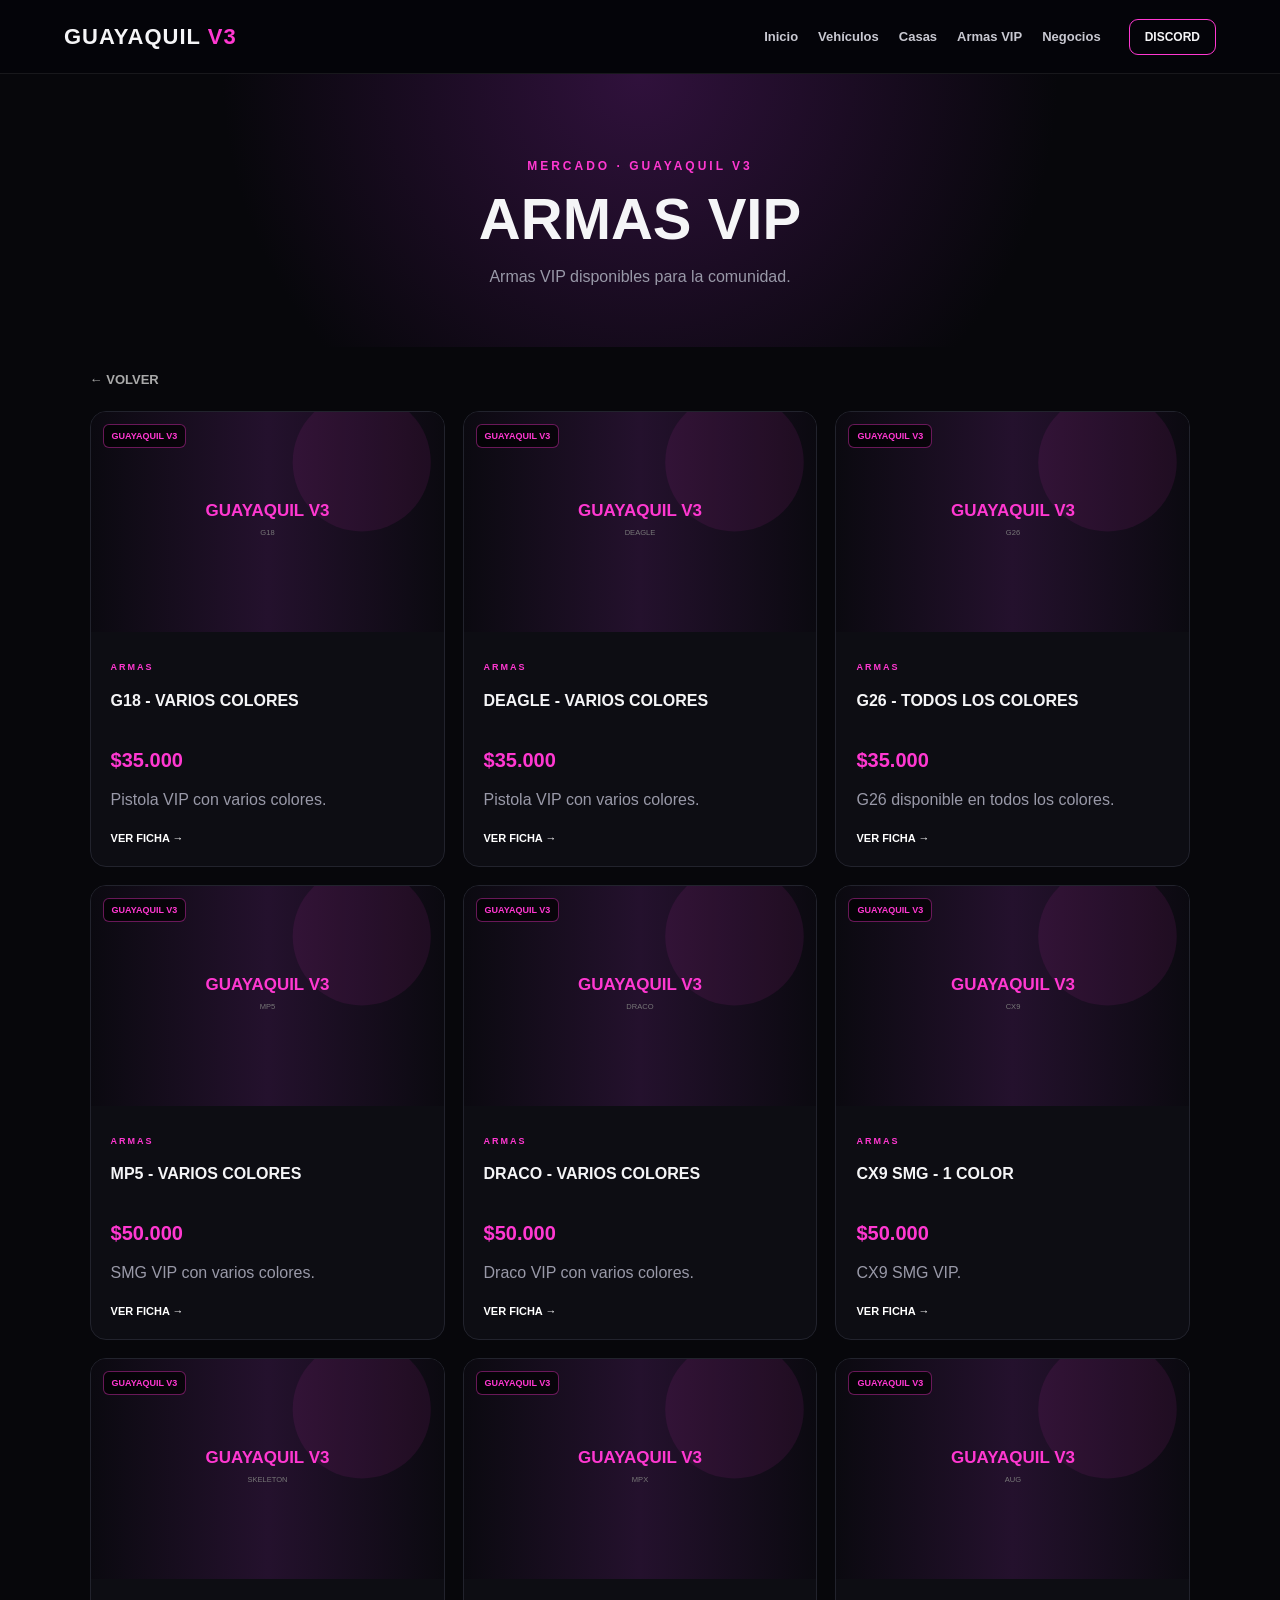
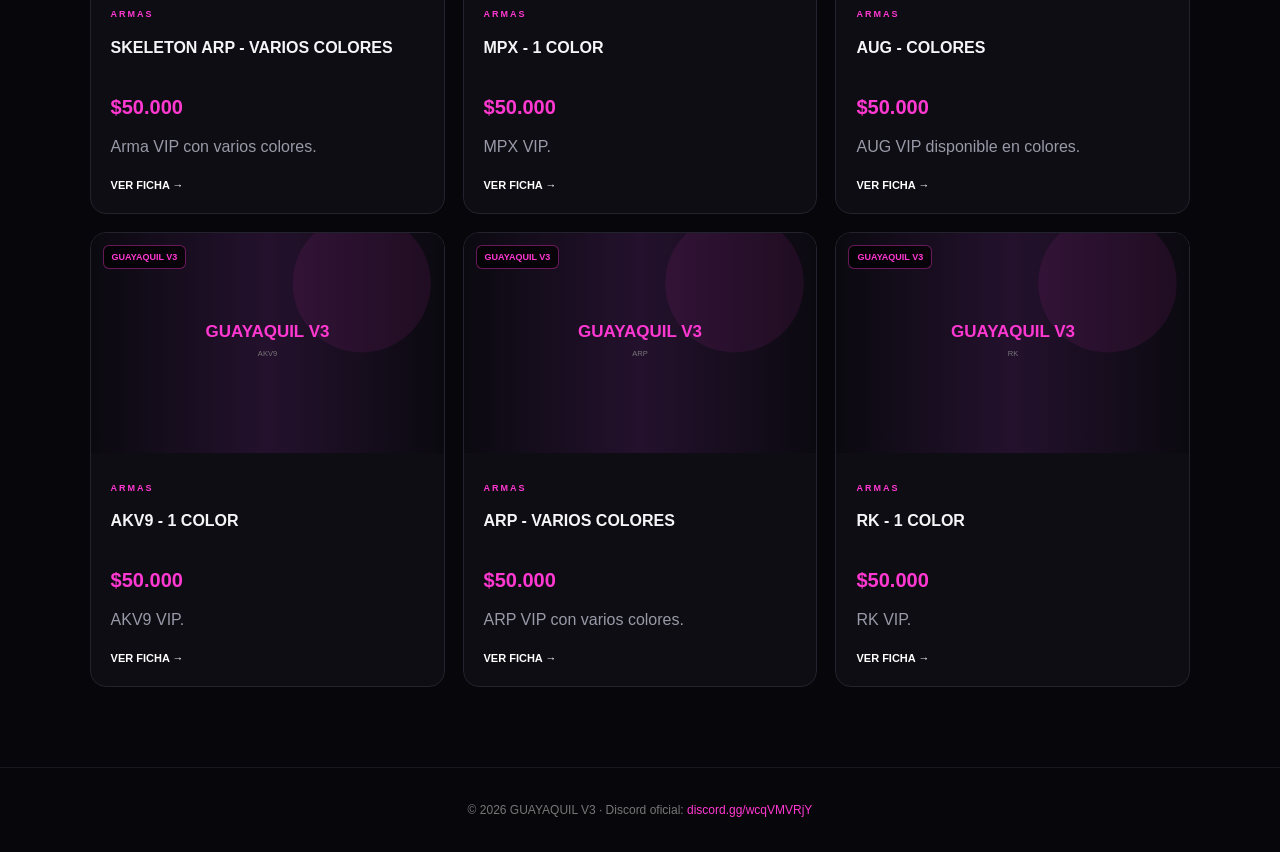
==== armas-vip.html @ 1565dc04 "Add files via upload" ====
<!DOCTYPE html>
<html lang="es">
<head>
<meta charset="UTF-8"><meta name="viewport" content="width=device-width, initial-scale=1.0">
<title>ARMAS VIP | GUAYAQUIL V3</title>
<link rel="stylesheet" href="css/style.css">
</head>
<body>
<header class="topbar">
<a class="brand" href="index.html"><span>GUAYAQUIL</span> <b>V3</b></a>
<nav><a href="index.html">Inicio</a><a href="vehiculos.html">Vehículos</a><a href="casas.html">Casas</a><a href="armas-vip.html">Armas VIP</a><a href="negocios.html">Negocios</a></nav>
<a class="discord-mini" href="https://discord.gg/wcqVMVRjY" target="_blank">DISCORD</a>
</header>
<main>
<section class="catalog-hero"><p class="eyebrow">MERCADO · GUAYAQUIL V3</p><h1>ARMAS VIP</h1><p>Armas VIP disponibles para la comunidad.</p></section>
<section class="section catalog-section">
<div class="back"><a href="index.html">← VOLVER</a></div>
<div id="catalog-grid" class="product-grid" data-category="armas"></div>
</section>
</main>
<footer>© 2026 GUAYAQUIL V3 · Discord oficial: <a href="https://discord.gg/wcqVMVRjY" target="_blank">discord.gg/wcqVMVRjY</a></footer>
<div id="product-modal" class="modal hidden"><div class="modal-backdrop"></div><div class="modal-box"><button class="modal-close">×</button><img id="modal-image" src="" alt=""><div class="modal-info"><p id="modal-category" class="eyebrow"></p><h2 id="modal-title"></h2><div id="modal-price" class="modal-price"></div><p id="modal-description"></p><a class="btn primary" href="https://discord.gg/wcqVMVRjY" target="_blank">CONSULTAR POR DISCORD</a></div></div></div>
<script src="js/catalogo.js"></script><script src="js/script.js"></script>
</body></html>
---- css/style.css ----
*{box-sizing:border-box}html{scroll-behavior:smooth}body{margin:0;background:#07070b;color:#f5f5f7;font-family:Arial,Helvetica,sans-serif}a{color:inherit;text-decoration:none}.topbar{height:74px;display:flex;align-items:center;gap:28px;padding:0 5%;position:sticky;top:0;z-index:50;background:rgba(5,5,9,.9);backdrop-filter:blur(14px);border-bottom:1px solid rgba(255,255,255,.08)}.brand{font-size:22px;font-weight:900;letter-spacing:1px;margin-right:auto}.brand b,.hero h1 span{color:#ff38d1}.topbar nav{display:flex;gap:20px}.topbar nav a{font-size:13px;font-weight:800;color:#c9c9d2}.topbar nav a:hover{color:#fff}.discord-mini{padding:10px 15px;border:1px solid #ff38d1;border-radius:9px;font-size:12px;font-weight:900}.hero{min-height:650px;position:relative;display:flex;align-items:center;padding:80px 8%;overflow:hidden;background:radial-gradient(circle at 75% 40%,#3d1457 0,#111022 35%,#07070b 70%)}.hero:after{content:"GUAYAQUIL V3";position:absolute;right:-70px;bottom:20px;font-size:13vw;font-weight:900;color:rgba(255,255,255,.025);white-space:nowrap}.hero-content{position:relative;z-index:2;max-width:760px}.eyebrow{font-size:12px;letter-spacing:3px;color:#ff38d1;font-weight:900;margin:0 0 12px}.hero h1{font-size:clamp(60px,9vw,125px);line-height:.9;margin:0 0 25px;font-weight:1000;letter-spacing:-5px}.hero p:not(.eyebrow){font-size:18px;color:#bdbdc9;max-width:650px;line-height:1.6}.actions{display:flex;gap:12px;margin-top:28px;flex-wrap:wrap}.btn{display:inline-block;padding:14px 20px;border-radius:10px;font-weight:900;font-size:12px;letter-spacing:1px}.primary{background:#ff38d1;color:#10030d;box-shadow:0 0 28px rgba(255,56,209,.25)}.ghost{border:1px solid rgba(255,255,255,.2)}.section{padding:80px 7%}.section-head{display:flex;justify-content:space-between;gap:30px;align-items:end;margin-bottom:30px}.section h2{font-size:42px;margin:0}.section-head>p{color:#9999a8}.category-grid{display:grid;grid-template-columns:repeat(4,1fr);gap:16px}.category-card{min-height:230px;padding:26px;border:1px solid #22232d;border-radius:18px;background:linear-gradient(145deg,#111119,#0b0b10);transition:.25s}.category-card:hover,.product-card:hover{transform:translateY(-5px);border-color:#ff38d1;box-shadow:0 15px 50px rgba(255,56,209,.12)}.cat-icon{font-size:40px}.category-card h3{margin:24px 0 8px}.category-card p,.product-body p{color:#9999a8;line-height:1.5}.category-card span{font-size:11px;color:#ff38d1;font-weight:900}.cta{text-align:center;padding:100px 20px;background:radial-gradient(circle,#24122e,#07070b 65%)}.cta h2{font-size:46px;margin:10px 0}.cta p:not(.eyebrow){color:#a5a5b3;margin-bottom:30px}.catalog-hero{text-align:center;padding:85px 20px 45px;background:radial-gradient(circle at 50% 0,#30113c,#07070b 60%)}.catalog-hero h1{font-size:58px;margin:0 0 12px}.catalog-hero>p:last-child{color:#9999a8}.catalog-section{padding-top:25px}.back{margin-bottom:24px;color:#aaa;font-weight:800;font-size:13px}.back:hover{color:#ff38d1}.product-grid{display:grid;grid-template-columns:repeat(3,1fr);gap:18px}.product-card{cursor:pointer;overflow:hidden;border:1px solid #22232d;border-radius:16px;background:#0d0d13;transition:.25s}.product-image{height:220px;position:relative;background:linear-gradient(135deg,#1a1720,#08080c);display:flex;align-items:center;justify-content:center;overflow:hidden}.product-image img{width:100%;height:100%;object-fit:cover}.product-image.no-image:before{content:"IMAGEN PENDIENTE";color:#666;font-weight:900;font-size:12px;letter-spacing:2px}.product-image span{position:absolute;top:12px;left:12px;padding:6px 8px;background:rgba(0,0,0,.65);border:1px solid rgba(255,56,209,.4);border-radius:6px;color:#ff38d1;font-size:9px;font-weight:900}.product-body{padding:20px}.product-cat{font-size:9px!important;letter-spacing:2px;color:#ff38d1!important;font-weight:900}.product-body h3{font-size:16px;line-height:1.3;min-height:42px}.price,.modal-price{margin:12px 0;font-size:20px}.price s,.modal-price s{color:#777;margin-right:7px;font-size:15px}.price strong,.modal-price strong{color:#ff38d1}.details{border:0;background:none;color:#fff;padding:0;font-weight:900;font-size:11px;cursor:pointer}.modal{position:fixed;inset:0;z-index:100;display:flex;align-items:center;justify-content:center;padding:20px}.modal.hidden{display:none}.modal-backdrop{position:absolute;inset:0;background:rgba(0,0,0,.8);backdrop-filter:blur(8px)}.modal-box{position:relative;z-index:2;width:min(900px,100%);display:grid;grid-template-columns:1fr 1fr;overflow:hidden;border:1px solid #30303b;border-radius:20px;background:#101016;box-shadow:0 30px 100px #000}.modal-box>img{width:100%;height:430px;object-fit:cover;background:#08080c}.modal-info{padding:42px}.modal-info h2{font-size:30px;line-height:1.15}.modal-info>p:not(.eyebrow){color:#aaa;line-height:1.7}.modal-close{position:absolute;right:15px;top:12px;z-index:3;background:#000b;color:#fff;border:1px solid #555;border-radius:50%;width:36px;height:36px;font-size:25px;cursor:pointer}footer{text-align:center;padding:35px 20px;border-top:1px solid #181820;color:#777;font-size:12px}footer a{color:#ff38d1}@media(max-width:900px){.topbar nav{display:none}.category-grid{grid-template-columns:repeat(2,1fr)}.product-grid{grid-template-columns:repeat(2,1fr)}.section-head{display:block}.modal-box{grid-template-columns:1fr}.modal-box>img{height:280px}}@media(max-width:560px){.category-grid,.product-grid{grid-template-columns:1fr}.hero{min-height:600px;padding:60px 6%}.hero h1{font-size:60px}.section{padding:55px 5%}.catalog-hero h1{font-size:42px}.cta h2{font-size:34px}}
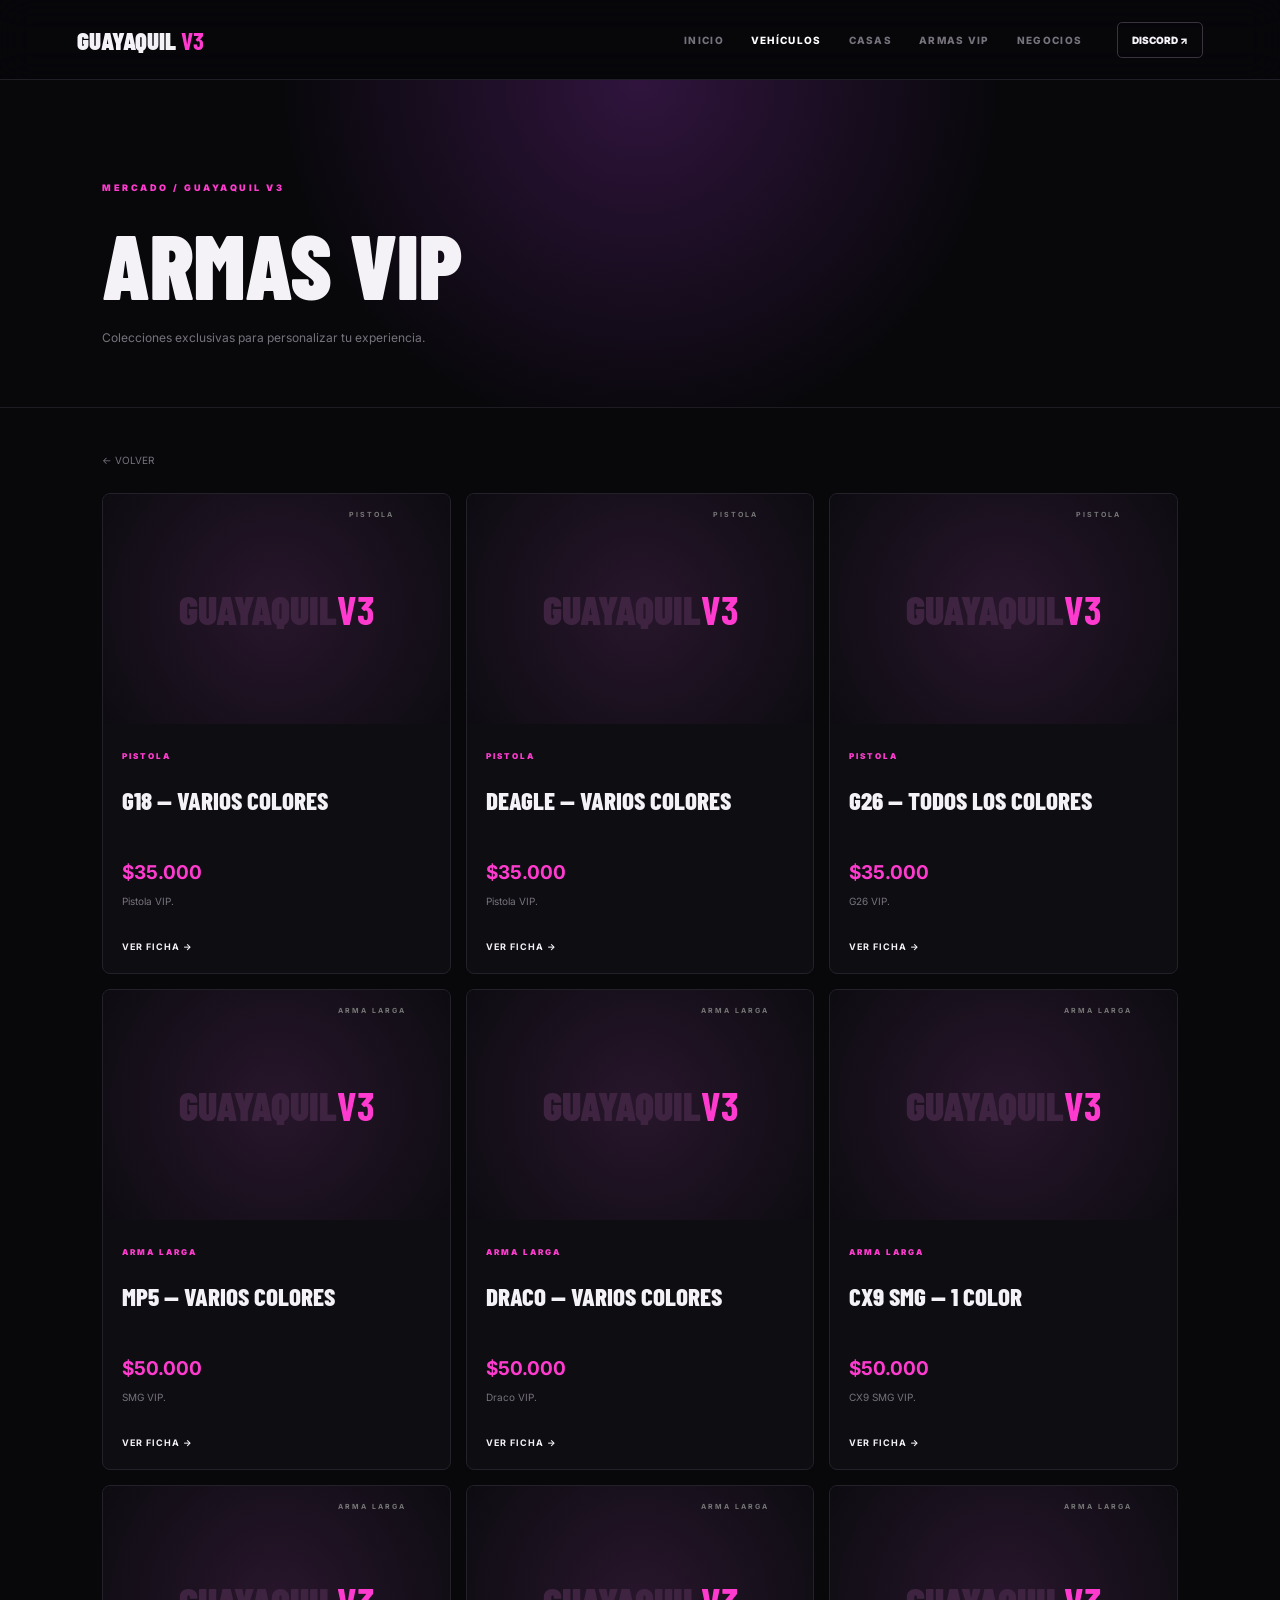
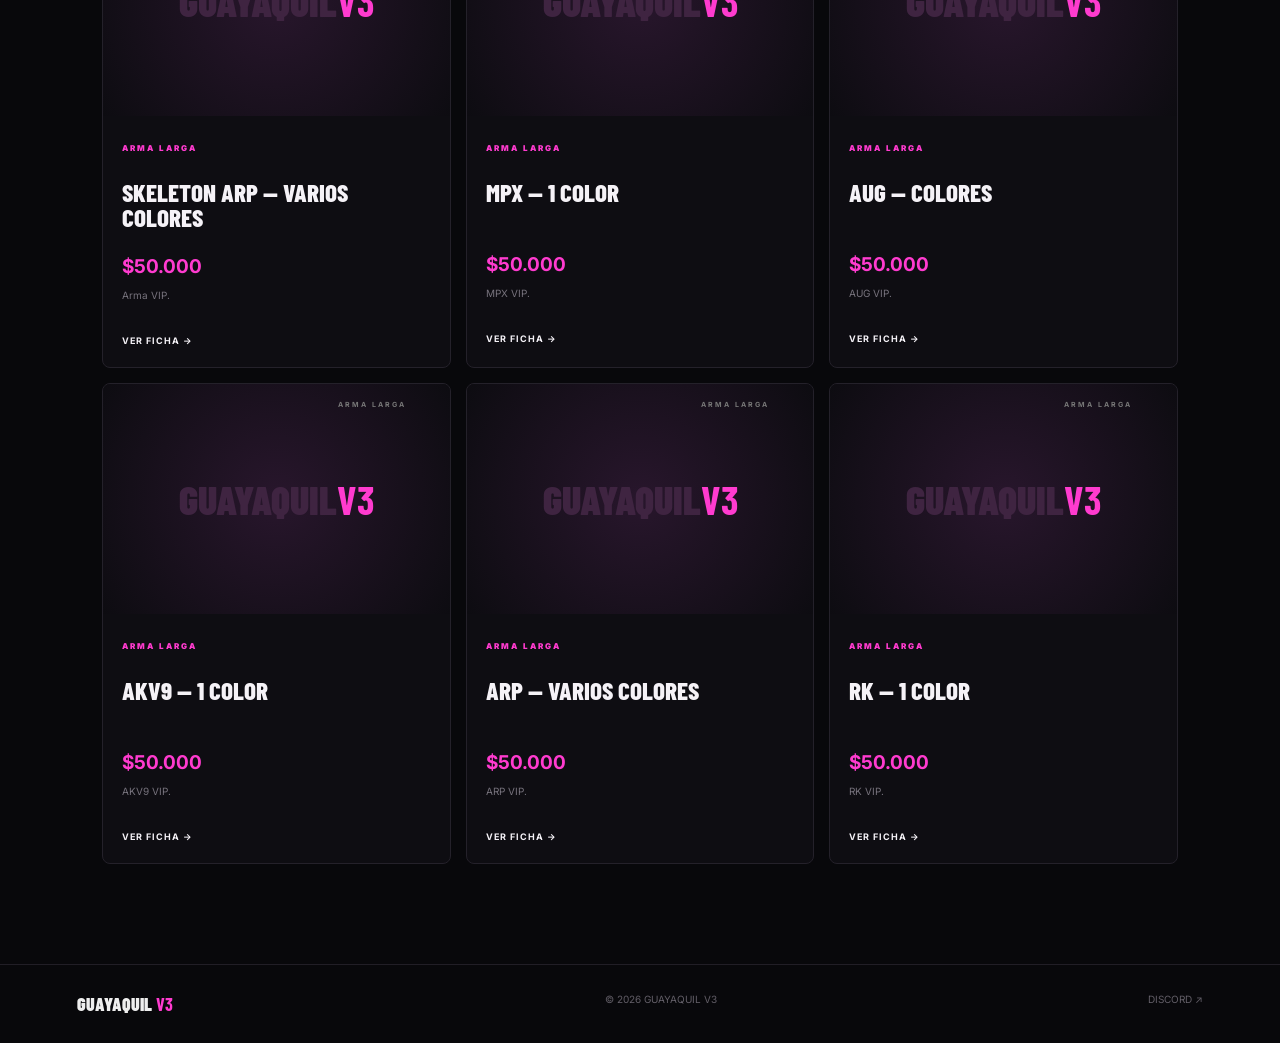
==== commit b84b4638: "Add files via upload" ====
--- a/armas-vip.html
+++ b/armas-vip.html
@@ -1,24 +1 @@
-<!DOCTYPE html>
-<html lang="es">
-<head>
-<meta charset="UTF-8"><meta name="viewport" content="width=device-width, initial-scale=1.0">
-<title>ARMAS VIP | GUAYAQUIL V3</title>
-<link rel="stylesheet" href="css/style.css">
-</head>
-<body>
-<header class="topbar">
-<a class="brand" href="index.html"><span>GUAYAQUIL</span> <b>V3</b></a>
-<nav><a href="index.html">Inicio</a><a href="vehiculos.html">Vehículos</a><a href="casas.html">Casas</a><a href="armas-vip.html">Armas VIP</a><a href="negocios.html">Negocios</a></nav>
-<a class="discord-mini" href="https://discord.gg/wcqVMVRjY" target="_blank">DISCORD</a>
-</header>
-<main>
-<section class="catalog-hero"><p class="eyebrow">MERCADO · GUAYAQUIL V3</p><h1>ARMAS VIP</h1><p>Armas VIP disponibles para la comunidad.</p></section>
-<section class="section catalog-section">
-<div class="back"><a href="index.html">← VOLVER</a></div>
-<div id="catalog-grid" class="product-grid" data-category="armas"></div>
-</section>
-</main>
-<footer>© 2026 GUAYAQUIL V3 · Discord oficial: <a href="https://discord.gg/wcqVMVRjY" target="_blank">discord.gg/wcqVMVRjY</a></footer>
-<div id="product-modal" class="modal hidden"><div class="modal-backdrop"></div><div class="modal-box"><button class="modal-close">×</button><img id="modal-image" src="" alt=""><div class="modal-info"><p id="modal-category" class="eyebrow"></p><h2 id="modal-title"></h2><div id="modal-price" class="modal-price"></div><p id="modal-description"></p><a class="btn primary" href="https://discord.gg/wcqVMVRjY" target="_blank">CONSULTAR POR DISCORD</a></div></div></div>
-<script src="js/catalogo.js"></script><script src="js/script.js"></script>
-</body></html>+<!doctype html><html lang="es"><head><meta charset="utf-8"><meta name="viewport" content="width=device-width,initial-scale=1"><title>ARMAS VIP — GUAYAQUIL V3</title><link rel="stylesheet" href="css/style.css"></head><body><header class="nav"><a class="logo" href="index.html">GUAYAQUIL <b>V3</b></a><nav><a href="index.html">INICIO</a><a class="active" href="vehiculos.html">VEHÍCULOS</a><a href="casas.html">CASAS</a><a href="armas-vip.html">ARMAS VIP</a><a href="negocios.html">NEGOCIOS</a></nav><a class="discord" href="https://discord.gg/wcqVMVRjY" target="_blank">DISCORD ↗</a></header><section class="head"><small>MERCADO / GUAYAQUIL V3</small><h1>ARMAS VIP</h1><p>Colecciones exclusivas para personalizar tu experiencia.</p></section><main class="catalog"><a class="back" href="index.html">← VOLVER</a><div id="grid" class="products" data-cat="armas"></div></main><footer><strong>GUAYAQUIL <b>V3</b></strong><span>© 2026 GUAYAQUIL V3</span><a href="https://discord.gg/wcqVMVRjY" target="_blank">DISCORD ↗</a></footer><div id="modal" class="modal hidden"><div class="shade"></div><div class="modalBox"><button id="x">×</button><div class="modalArt">G<span>V3</span></div><div><small id="mcat"></small><h2 id="mtitle"></h2><div id="mprice" class="mprice"></div><p id="mdesc"></p><a class="btn pink" href="https://discord.gg/wcqVMVRjY" target="_blank">CONSULTAR POR DISCORD ↗</a></div></div></div><script src="js/catalogo.js"></script><script src="js/script.js"></script></body></html>
--- a/css/style.css
+++ b/css/style.css
@@ -1 +1 @@
-*{box-sizing:border-box}html{scroll-behavior:smooth}body{margin:0;background:#07070b;color:#f5f5f7;font-family:Arial,Helvetica,sans-serif}a{color:inherit;text-decoration:none}.topbar{height:74px;display:flex;align-items:center;gap:28px;padding:0 5%;position:sticky;top:0;z-index:50;background:rgba(5,5,9,.9);backdrop-filter:blur(14px);border-bottom:1px solid rgba(255,255,255,.08)}.brand{font-size:22px;font-weight:900;letter-spacing:1px;margin-right:auto}.brand b,.hero h1 span{color:#ff38d1}.topbar nav{display:flex;gap:20px}.topbar nav a{font-size:13px;font-weight:800;color:#c9c9d2}.topbar nav a:hover{color:#fff}.discord-mini{padding:10px 15px;border:1px solid #ff38d1;border-radius:9px;font-size:12px;font-weight:900}.hero{min-height:650px;position:relative;display:flex;align-items:center;padding:80px 8%;overflow:hidden;background:radial-gradient(circle at 75% 40%,#3d1457 0,#111022 35%,#07070b 70%)}.hero:after{content:"GUAYAQUIL V3";position:absolute;right:-70px;bottom:20px;font-size:13vw;font-weight:900;color:rgba(255,255,255,.025);white-space:nowrap}.hero-content{position:relative;z-index:2;max-width:760px}.eyebrow{font-size:12px;letter-spacing:3px;color:#ff38d1;font-weight:900;margin:0 0 12px}.hero h1{font-size:clamp(60px,9vw,125px);line-height:.9;margin:0 0 25px;font-weight:1000;letter-spacing:-5px}.hero p:not(.eyebrow){font-size:18px;color:#bdbdc9;max-width:650px;line-height:1.6}.actions{display:flex;gap:12px;margin-top:28px;flex-wrap:wrap}.btn{display:inline-block;padding:14px 20px;border-radius:10px;font-weight:900;font-size:12px;letter-spacing:1px}.primary{background:#ff38d1;color:#10030d;box-shadow:0 0 28px rgba(255,56,209,.25)}.ghost{border:1px solid rgba(255,255,255,.2)}.section{padding:80px 7%}.section-head{display:flex;justify-content:space-between;gap:30px;align-items:end;margin-bottom:30px}.section h2{font-size:42px;margin:0}.section-head>p{color:#9999a8}.category-grid{display:grid;grid-template-columns:repeat(4,1fr);gap:16px}.category-card{min-height:230px;padding:26px;border:1px solid #22232d;border-radius:18px;background:linear-gradient(145deg,#111119,#0b0b10);transition:.25s}.category-card:hover,.product-card:hover{transform:translateY(-5px);border-color:#ff38d1;box-shadow:0 15px 50px rgba(255,56,209,.12)}.cat-icon{font-size:40px}.category-card h3{margin:24px 0 8px}.category-card p,.product-body p{color:#9999a8;line-height:1.5}.category-card span{font-size:11px;color:#ff38d1;font-weight:900}.cta{text-align:center;padding:100px 20px;background:radial-gradient(circle,#24122e,#07070b 65%)}.cta h2{font-size:46px;margin:10px 0}.cta p:not(.eyebrow){color:#a5a5b3;margin-bottom:30px}.catalog-hero{text-align:center;padding:85px 20px 45px;background:radial-gradient(circle at 50% 0,#30113c,#07070b 60%)}.catalog-hero h1{font-size:58px;margin:0 0 12px}.catalog-hero>p:last-child{color:#9999a8}.catalog-section{padding-top:25px}.back{margin-bottom:24px;color:#aaa;font-weight:800;font-size:13px}.back:hover{color:#ff38d1}.product-grid{display:grid;grid-template-columns:repeat(3,1fr);gap:18px}.product-card{cursor:pointer;overflow:hidden;border:1px solid #22232d;border-radius:16px;background:#0d0d13;transition:.25s}.product-image{height:220px;position:relative;background:linear-gradient(135deg,#1a1720,#08080c);display:flex;align-items:center;justify-content:center;overflow:hidden}.product-image img{width:100%;height:100%;object-fit:cover}.product-image.no-image:before{content:"IMAGEN PENDIENTE";color:#666;font-weight:900;font-size:12px;letter-spacing:2px}.product-image span{position:absolute;top:12px;left:12px;padding:6px 8px;background:rgba(0,0,0,.65);border:1px solid rgba(255,56,209,.4);border-radius:6px;color:#ff38d1;font-size:9px;font-weight:900}.product-body{padding:20px}.product-cat{font-size:9px!important;letter-spacing:2px;color:#ff38d1!important;font-weight:900}.product-body h3{font-size:16px;line-height:1.3;min-height:42px}.price,.modal-price{margin:12px 0;font-size:20px}.price s,.modal-price s{color:#777;margin-right:7px;font-size:15px}.price strong,.modal-price strong{color:#ff38d1}.details{border:0;background:none;color:#fff;padding:0;font-weight:900;font-size:11px;cursor:pointer}.modal{position:fixed;inset:0;z-index:100;display:flex;align-items:center;justify-content:center;padding:20px}.modal.hidden{display:none}.modal-backdrop{position:absolute;inset:0;background:rgba(0,0,0,.8);backdrop-filter:blur(8px)}.modal-box{position:relative;z-index:2;width:min(900px,100%);display:grid;grid-template-columns:1fr 1fr;overflow:hidden;border:1px solid #30303b;border-radius:20px;background:#101016;box-shadow:0 30px 100px #000}.modal-box>img{width:100%;height:430px;object-fit:cover;background:#08080c}.modal-info{padding:42px}.modal-info h2{font-size:30px;line-height:1.15}.modal-info>p:not(.eyebrow){color:#aaa;line-height:1.7}.modal-close{position:absolute;right:15px;top:12px;z-index:3;background:#000b;color:#fff;border:1px solid #555;border-radius:50%;width:36px;height:36px;font-size:25px;cursor:pointer}footer{text-align:center;padding:35px 20px;border-top:1px solid #181820;color:#777;font-size:12px}footer a{color:#ff38d1}@media(max-width:900px){.topbar nav{display:none}.category-grid{grid-template-columns:repeat(2,1fr)}.product-grid{grid-template-columns:repeat(2,1fr)}.section-head{display:block}.modal-box{grid-template-columns:1fr}.modal-box>img{height:280px}}@media(max-width:560px){.category-grid,.product-grid{grid-template-columns:1fr}.hero{min-height:600px;padding:60px 6%}.hero h1{font-size:60px}.section{padding:55px 5%}.catalog-hero h1{font-size:42px}.cta h2{font-size:34px}}
+@import url('https://fonts.googleapis.com/css2?family=Barlow+Condensed:wght@600;700;800;900&family=Inter:wght@400;600;700;800&display=swap');*{box-sizing:border-box}body{margin:0;background:#08080b;color:#f5f2f7;font-family:Inter,Arial,sans-serif}a{text-decoration:none;color:inherit}.nav{height:80px;padding:0 6%;display:flex;align-items:center;gap:35px;position:sticky;top:0;z-index:20;background:#08080bdd;backdrop-filter:blur(18px);border-bottom:1px solid #211e26}.logo{font:900 25px 'Barlow Condensed';margin-right:auto}.logo b,h1 em,h2 b,.card b,.price b,.mprice b{color:#ff3bcf}.nav nav{display:flex;gap:27px}.nav nav a{font-size:10px;font-weight:800;letter-spacing:1.3px;color:#77737d}.nav nav a:hover,.nav nav .active{color:#fff}.discord{font-size:10px;font-weight:900;border:1px solid #39333d;border-radius:5px;padding:11px 14px}.discord:hover{border-color:#ff3bcf;color:#ff3bcf}.hero{height:calc(100vh - 80px);min-height:650px;position:relative;overflow:hidden;display:flex;align-items:center;padding:0 8%;background:radial-gradient(circle at 70% 45%,#30133d,transparent 35%),linear-gradient(120deg,#08080b,#100a14)}.grid{position:absolute;inset:0;background-image:linear-gradient(#ffffff05 1px,transparent 1px),linear-gradient(90deg,#ffffff05 1px,transparent 1px);background-size:70px 70px}.orb{position:absolute;border-radius:50%;filter:blur(80px);opacity:.22}.o1{width:400px;height:400px;background:#ff3bcf;right:10%;top:15%}.o2{width:350px;height:350px;background:#754cff;right:35%;bottom:-20%}.heroText{position:relative;z-index:3}.heroText>small,.market>small,.story small,.cta small,.head small{color:#ff3bcf;font-size:9px;font-weight:900;letter-spacing:2.5px}.hero h1{font:900 clamp(90px,12vw,175px)/.72 'Barlow Condensed';letter-spacing:-5px;margin:25px 0}.hero h1 em{font-style:normal;color:transparent;-webkit-text-stroke:2px #fff}.hero p{color:#a29da7;font-size:17px;line-height:1.5;margin:30px 0}.hero p strong{color:#fff}.btn{display:inline-block;padding:16px 20px;border:1px solid #3a3540;border-radius:5px;font-size:10px;font-weight:900;letter-spacing:1px;margin-right:8px}.btn.pink{background:#ff3bcf;color:#170511;border-color:#ff3bcf;box-shadow:0 10px 35px #ff3bcf2a}.heroText label{display:block;margin-top:28px;color:#77727c;font-size:9px;letter-spacing:1px}.heroText label:first-letter{color:#48ef99}.scroll{position:absolute;right:5%;bottom:30px;color:#69646d;font-size:8px;letter-spacing:2px}.city{position:absolute;right:4%;bottom:0;width:52%;height:45%;opacity:.28}.city i{position:absolute;bottom:0;background:linear-gradient(#3d2d3e,#17131a);border-top:1px solid #6d456a}.city i:nth-child(1){left:0;width:35%;height:45%}.city i:nth-child(2){left:28%;width:35%;height:27%}.city i:nth-child(3){right:0;width:36%;height:62%}.market{padding:120px 8%}.title{display:flex;justify-content:space-between;align-items:end;margin:15px 0 50px}.title h2,.story h2,.cta h2{font:800 75px/.82 'Barlow Condensed';margin:0}.title p{max-width:330px;color:#77737d;font-size:12px;line-height:1.7}.cards{display:grid;grid-template-columns:1.35fr 1fr 1fr;grid-auto-rows:245px;gap:14px}.card{position:relative;overflow:hidden;border:1px solid #24212a;border-radius:9px;background:linear-gradient(135deg,#121117,#0b0a0f);padding:25px;transition:.25s}.card.big{grid-row:span 2}.card:hover{transform:translateY(-5px);border-color:#60455f}.card>span{position:absolute;right:18px;top:15px;color:#4d4852;font-size:9px}.card>i{position:absolute;right:10%;top:5%;font:900 150px 'Barlow Condensed';font-style:normal;color:#241827}.card.big>i{font-size:210px}.card div{position:absolute;bottom:23px;left:25px}.card div small{color:#77727d;font-size:8px;letter-spacing:2px}.card h3{font:800 35px 'Barlow Condensed';margin:5px 0}.card p{color:#77737d;font-size:10px;max-width:280px}.card b{font-size:9px;letter-spacing:1px}.story{padding:120px 8%;display:grid;grid-template-columns:1fr 1fr;gap:70px;align-items:center;background:#0b0a0f}.story h2{margin:18px 0}.story p{max-width:520px;color:#817c86;font-size:12px;line-height:1.8;margin:30px 0}.story>a{font-size:10px;font-weight:900;border-bottom:1px solid #3b3540;padding-bottom:8px}.seal{height:440px;display:flex;align-items:center;justify-content:center;border-radius:50%;background:radial-gradient(circle,#27142b,#0b0a0f 65%);position:relative}.seal:before,.seal:after{content:"";position:absolute;border:1px solid #ff3bcf2d;border-radius:50%}.seal:before{width:310px;height:310px}.seal:after{width:430px;height:430px;border-color:#754cff1c}.seal div{font:900 150px/.7 'Barlow Condensed';letter-spacing:-8px}.seal span{color:#ff3bcf;font-size:55px;letter-spacing:0}.cta{text-align:center;padding:135px 20px;position:relative;overflow:hidden}.cta h2{margin:18px 0}.cta p{color:#77737d;font-size:12px;margin-bottom:30px}footer{padding:28px 6%;border-top:1px solid #211e26;display:flex;justify-content:space-between;color:#625e67;font-size:10px}footer strong{font:900 18px 'Barlow Condensed';color:#eee}footer strong b{color:#ff3bcf}.head{padding:95px 8% 50px;background:radial-gradient(circle at 50% 0,#30143d,transparent 50%);border-bottom:1px solid #1e1b22}.head h1{font:900 90px 'Barlow Condensed';margin:15px 0 5px}.head p{color:#77737d;font-size:12px}.catalog{padding:40px 8% 100px}.back{font-size:10px;color:#77727d}.products{display:grid;grid-template-columns:repeat(3,1fr);gap:15px;margin-top:25px}.product{border:1px solid #24212a;background:#0e0d12;border-radius:8px;overflow:hidden;cursor:pointer;transition:.25s}.product:hover{transform:translateY(-4px);border-color:#60455f}.prodArt{height:230px;display:flex;align-items:center;justify-content:center;background:radial-gradient(circle,#28162c,#0d0c11);font:900 40px 'Barlow Condensed';text-align:center;color:#3f2441}.prodArt b{color:#ff3bcf}.prodArt small{position:absolute;margin-top:-190px;margin-left:190px;font:700 7px Inter;color:#777;letter-spacing:2px}.prodInfo{padding:19px}.prodInfo>small{color:#ff3bcf;font-size:8px;font-weight:900;letter-spacing:2px}.prodInfo h3{font:800 25px/1 'Barlow Condensed';min-height:48px}.prodInfo p{color:#77737d;font-size:10px;line-height:1.5;min-height:30px}.prodInfo>strong{font-size:9px;letter-spacing:1px}.price{font-size:19px}.price s{color:#55515d;font-size:13px;margin-right:7px}.modal{position:fixed;inset:0;z-index:100;display:flex;align-items:center;justify-content:center}.hidden{display:none}.shade{position:absolute;inset:0;background:#000d;backdrop-filter:blur(10px)}.modalBox{position:relative;z-index:2;width:min(850px,92%);display:grid;grid-template-columns:1fr 1fr;background:#111016;border:1px solid #38313c;border-radius:10px;overflow:hidden}.modalBox>div:last-child{padding:45px}.modalArt{min-height:400px;display:flex;align-items:center;justify-content:center;font:900 130px 'Barlow Condensed';color:#3e2140;background:radial-gradient(circle,#29152e,#0d0c11)}.modalArt span{color:#ff3bcf;font-size:50px}.modalBox h2{font:800 40px/1 'Barlow Condensed'}.modalBox p{color:#88828c;font-size:12px;line-height:1.7}.mprice{font-size:23px}.mprice s{color:#55515d;font-size:14px;margin-right:8px}.modalBox button{position:absolute;right:12px;top:12px;border:1px solid #48404c;background:#111;color:#fff;border-radius:50%;width:32px;height:32px;font-size:20px}@media(max-width:900px){.nav nav{display:none}.cards,.products{grid-template-columns:1fr 1fr}.card.big{grid-row:auto}.story{grid-template-columns:1fr}.seal{display:none}}@media(max-width:600px){.hero{padding:0 7%}.hero h1{font-size:82px}.market,.story{padding:80px 6%}.title{display:block}.title h2,.story h2,.cta h2{font-size:57px}.cards,.products{grid-template-columns:1fr}.head{padding:70px 6% 40px}.head h1{font-size:70px}.catalog{padding:35px 6% 70px}.modalBox{grid-template-columns:1fr}.modalArt{min-height:220px}.modalBox>div:last-child{padding:28px}footer{flex-direction:column;gap:12px;text-align:center}}
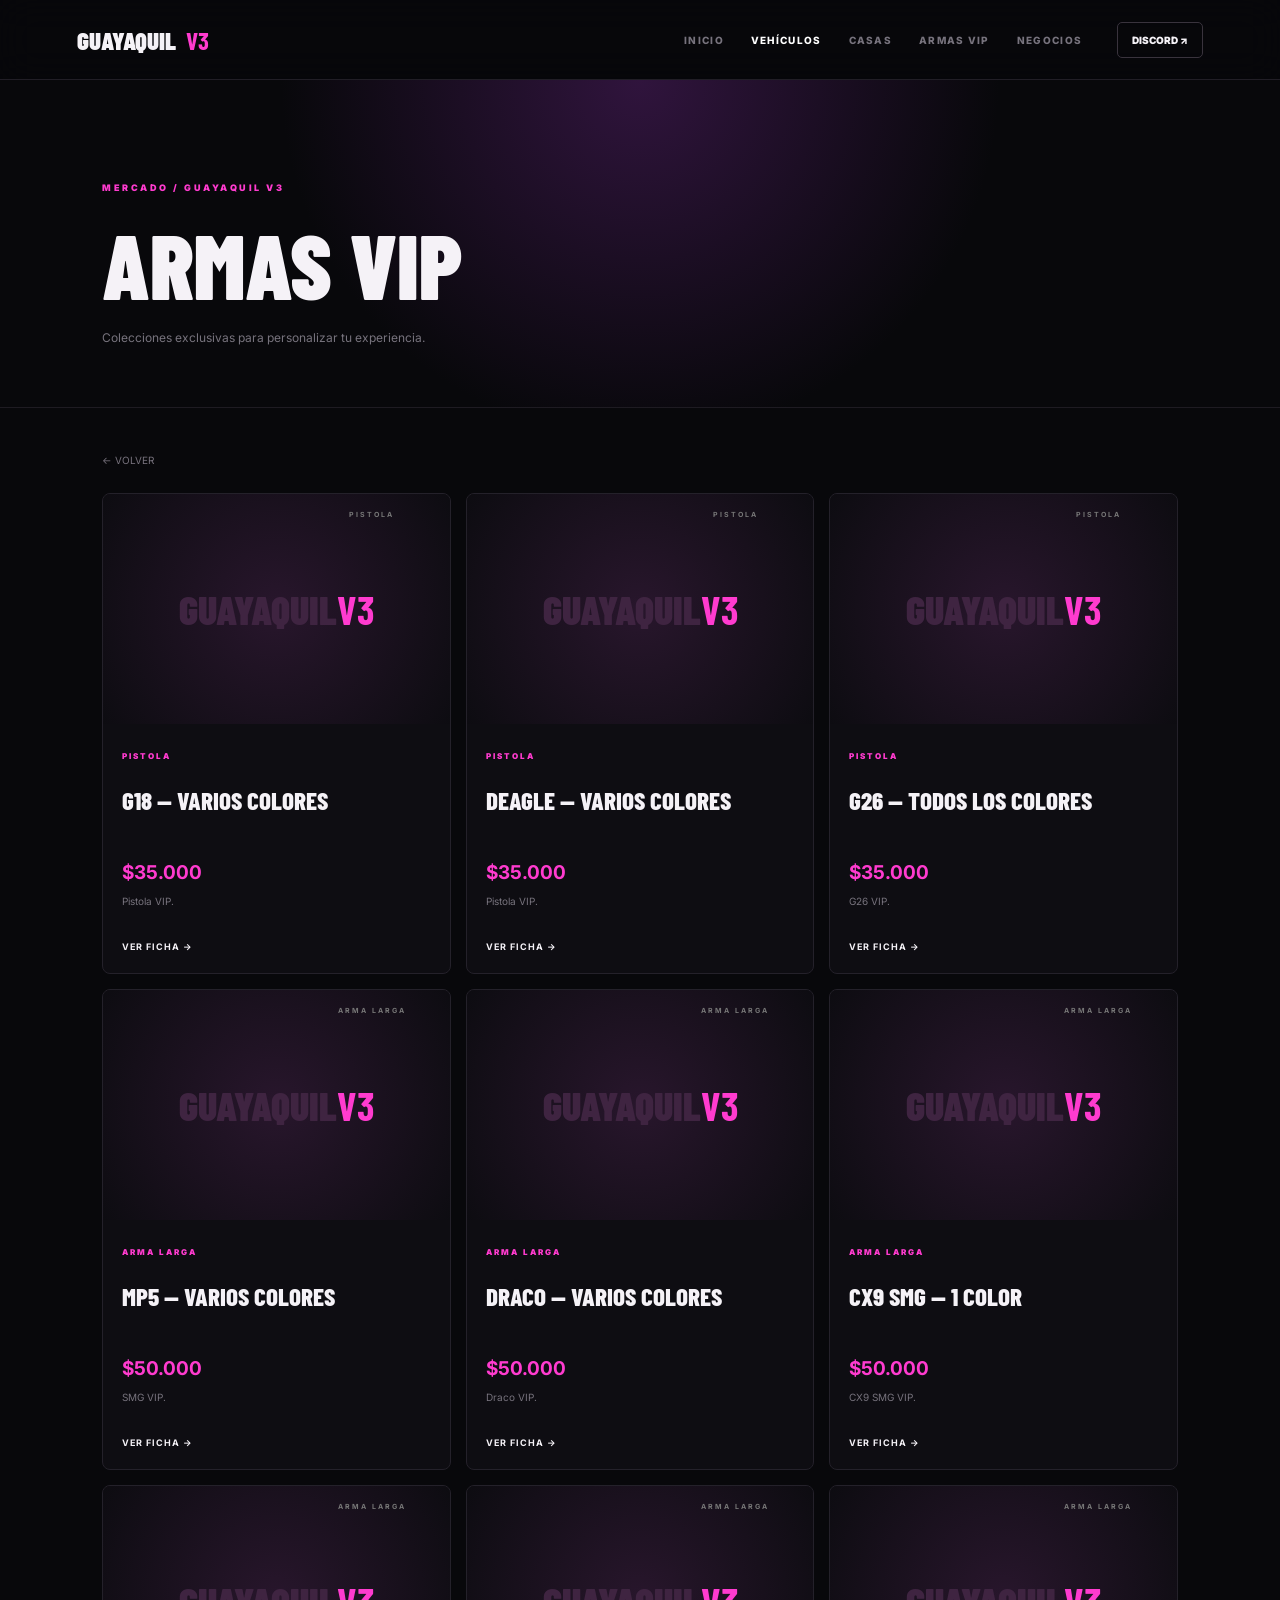
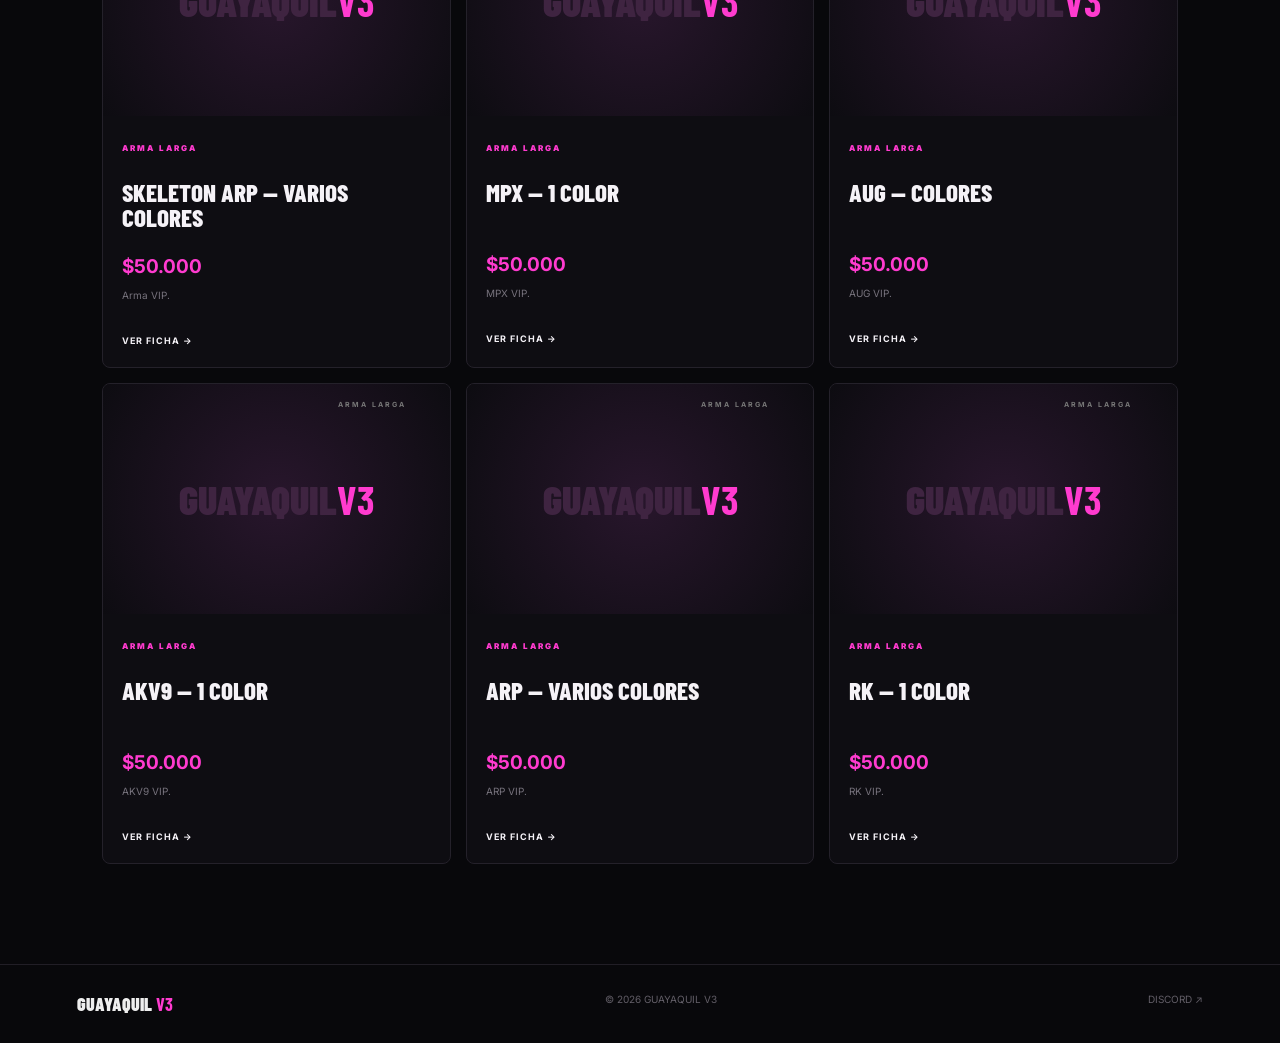
==== commit a2a4751a: "Add files via upload" ====
--- a/armas-vip.html
+++ b/armas-vip.html
@@ -1 +1 @@
-<!doctype html><html lang="es"><head><meta charset="utf-8"><meta name="viewport" content="width=device-width,initial-scale=1"><title>ARMAS VIP — GUAYAQUIL V3</title><link rel="stylesheet" href="css/style.css"></head><body><header class="nav"><a class="logo" href="index.html">GUAYAQUIL <b>V3</b></a><nav><a href="index.html">INICIO</a><a class="active" href="vehiculos.html">VEHÍCULOS</a><a href="casas.html">CASAS</a><a href="armas-vip.html">ARMAS VIP</a><a href="negocios.html">NEGOCIOS</a></nav><a class="discord" href="https://discord.gg/wcqVMVRjY" target="_blank">DISCORD ↗</a></header><section class="head"><small>MERCADO / GUAYAQUIL V3</small><h1>ARMAS VIP</h1><p>Colecciones exclusivas para personalizar tu experiencia.</p></section><main class="catalog"><a class="back" href="index.html">← VOLVER</a><div id="grid" class="products" data-cat="armas"></div></main><footer><strong>GUAYAQUIL <b>V3</b></strong><span>© 2026 GUAYAQUIL V3</span><a href="https://discord.gg/wcqVMVRjY" target="_blank">DISCORD ↗</a></footer><div id="modal" class="modal hidden"><div class="shade"></div><div class="modalBox"><button id="x">×</button><div class="modalArt">G<span>V3</span></div><div><small id="mcat"></small><h2 id="mtitle"></h2><div id="mprice" class="mprice"></div><p id="mdesc"></p><a class="btn pink" href="https://discord.gg/wcqVMVRjY" target="_blank">CONSULTAR POR DISCORD ↗</a></div></div></div><script src="js/catalogo.js"></script><script src="js/script.js"></script></body></html>+<!doctype html><html lang="es"><head><meta charset="utf-8"><meta name="viewport" content="width=device-width,initial-scale=1"><title>ARMAS VIP — GUAYAQUIL V3</title><link rel="stylesheet" href="css/style.css"></head><body><header class="nav"><a class="logo" href="index.html">GUAYAQUIL <b>V3</b></a><nav><a href="index.html">INICIO</a><a class="active" href="vehiculos.html">VEHÍCULOS</a><a href="casas.html">CASAS</a><a href="armas-vip.html">ARMAS VIP</a><a href="negocios.html">NEGOCIOS</a></nav><a class="discord" href="https://discord.gg/Q2Tde4Y6R" target="_blank">DISCORD ↗</a></header><section class="head"><small>MERCADO / GUAYAQUIL V3</small><h1>ARMAS VIP</h1><p>Colecciones exclusivas para personalizar tu experiencia.</p></section><main class="catalog"><a class="back" href="index.html">← VOLVER</a><div id="grid" class="products" data-cat="armas"></div></main><footer><strong>GUAYAQUIL <b>V3</b></strong><span>© 2026 GUAYAQUIL V3</span><a href="https://discord.gg/Q2Tde4Y6R" target="_blank">DISCORD ↗</a></footer><div id="modal" class="modal hidden"><div class="shade"></div><div class="modalBox"><button id="x">×</button><div class="modalArt">G<span>V3</span></div><div><small id="mcat"></small><h2 id="mtitle"></h2><div id="mprice" class="mprice"></div><p id="mdesc"></p><a class="btn pink" href="https://discord.gg/Q2Tde4Y6R" target="_blank">CONSULTAR POR DISCORD ↗</a></div></div></div><script src="js/catalogo.js"></script><script src="js/script.js"></script></body></html>
--- a/css/style.css
+++ b/css/style.css
@@ -1 +1,27 @@
-@import url('https://fonts.googleapis.com/css2?family=Barlow+Condensed:wght@600;700;800;900&family=Inter:wght@400;600;700;800&display=swap');*{box-sizing:border-box}body{margin:0;background:#08080b;color:#f5f2f7;font-family:Inter,Arial,sans-serif}a{text-decoration:none;color:inherit}.nav{height:80px;padding:0 6%;display:flex;align-items:center;gap:35px;position:sticky;top:0;z-index:20;background:#08080bdd;backdrop-filter:blur(18px);border-bottom:1px solid #211e26}.logo{font:900 25px 'Barlow Condensed';margin-right:auto}.logo b,h1 em,h2 b,.card b,.price b,.mprice b{color:#ff3bcf}.nav nav{display:flex;gap:27px}.nav nav a{font-size:10px;font-weight:800;letter-spacing:1.3px;color:#77737d}.nav nav a:hover,.nav nav .active{color:#fff}.discord{font-size:10px;font-weight:900;border:1px solid #39333d;border-radius:5px;padding:11px 14px}.discord:hover{border-color:#ff3bcf;color:#ff3bcf}.hero{height:calc(100vh - 80px);min-height:650px;position:relative;overflow:hidden;display:flex;align-items:center;padding:0 8%;background:radial-gradient(circle at 70% 45%,#30133d,transparent 35%),linear-gradient(120deg,#08080b,#100a14)}.grid{position:absolute;inset:0;background-image:linear-gradient(#ffffff05 1px,transparent 1px),linear-gradient(90deg,#ffffff05 1px,transparent 1px);background-size:70px 70px}.orb{position:absolute;border-radius:50%;filter:blur(80px);opacity:.22}.o1{width:400px;height:400px;background:#ff3bcf;right:10%;top:15%}.o2{width:350px;height:350px;background:#754cff;right:35%;bottom:-20%}.heroText{position:relative;z-index:3}.heroText>small,.market>small,.story small,.cta small,.head small{color:#ff3bcf;font-size:9px;font-weight:900;letter-spacing:2.5px}.hero h1{font:900 clamp(90px,12vw,175px)/.72 'Barlow Condensed';letter-spacing:-5px;margin:25px 0}.hero h1 em{font-style:normal;color:transparent;-webkit-text-stroke:2px #fff}.hero p{color:#a29da7;font-size:17px;line-height:1.5;margin:30px 0}.hero p strong{color:#fff}.btn{display:inline-block;padding:16px 20px;border:1px solid #3a3540;border-radius:5px;font-size:10px;font-weight:900;letter-spacing:1px;margin-right:8px}.btn.pink{background:#ff3bcf;color:#170511;border-color:#ff3bcf;box-shadow:0 10px 35px #ff3bcf2a}.heroText label{display:block;margin-top:28px;color:#77727c;font-size:9px;letter-spacing:1px}.heroText label:first-letter{color:#48ef99}.scroll{position:absolute;right:5%;bottom:30px;color:#69646d;font-size:8px;letter-spacing:2px}.city{position:absolute;right:4%;bottom:0;width:52%;height:45%;opacity:.28}.city i{position:absolute;bottom:0;background:linear-gradient(#3d2d3e,#17131a);border-top:1px solid #6d456a}.city i:nth-child(1){left:0;width:35%;height:45%}.city i:nth-child(2){left:28%;width:35%;height:27%}.city i:nth-child(3){right:0;width:36%;height:62%}.market{padding:120px 8%}.title{display:flex;justify-content:space-between;align-items:end;margin:15px 0 50px}.title h2,.story h2,.cta h2{font:800 75px/.82 'Barlow Condensed';margin:0}.title p{max-width:330px;color:#77737d;font-size:12px;line-height:1.7}.cards{display:grid;grid-template-columns:1.35fr 1fr 1fr;grid-auto-rows:245px;gap:14px}.card{position:relative;overflow:hidden;border:1px solid #24212a;border-radius:9px;background:linear-gradient(135deg,#121117,#0b0a0f);padding:25px;transition:.25s}.card.big{grid-row:span 2}.card:hover{transform:translateY(-5px);border-color:#60455f}.card>span{position:absolute;right:18px;top:15px;color:#4d4852;font-size:9px}.card>i{position:absolute;right:10%;top:5%;font:900 150px 'Barlow Condensed';font-style:normal;color:#241827}.card.big>i{font-size:210px}.card div{position:absolute;bottom:23px;left:25px}.card div small{color:#77727d;font-size:8px;letter-spacing:2px}.card h3{font:800 35px 'Barlow Condensed';margin:5px 0}.card p{color:#77737d;font-size:10px;max-width:280px}.card b{font-size:9px;letter-spacing:1px}.story{padding:120px 8%;display:grid;grid-template-columns:1fr 1fr;gap:70px;align-items:center;background:#0b0a0f}.story h2{margin:18px 0}.story p{max-width:520px;color:#817c86;font-size:12px;line-height:1.8;margin:30px 0}.story>a{font-size:10px;font-weight:900;border-bottom:1px solid #3b3540;padding-bottom:8px}.seal{height:440px;display:flex;align-items:center;justify-content:center;border-radius:50%;background:radial-gradient(circle,#27142b,#0b0a0f 65%);position:relative}.seal:before,.seal:after{content:"";position:absolute;border:1px solid #ff3bcf2d;border-radius:50%}.seal:before{width:310px;height:310px}.seal:after{width:430px;height:430px;border-color:#754cff1c}.seal div{font:900 150px/.7 'Barlow Condensed';letter-spacing:-8px}.seal span{color:#ff3bcf;font-size:55px;letter-spacing:0}.cta{text-align:center;padding:135px 20px;position:relative;overflow:hidden}.cta h2{margin:18px 0}.cta p{color:#77737d;font-size:12px;margin-bottom:30px}footer{padding:28px 6%;border-top:1px solid #211e26;display:flex;justify-content:space-between;color:#625e67;font-size:10px}footer strong{font:900 18px 'Barlow Condensed';color:#eee}footer strong b{color:#ff3bcf}.head{padding:95px 8% 50px;background:radial-gradient(circle at 50% 0,#30143d,transparent 50%);border-bottom:1px solid #1e1b22}.head h1{font:900 90px 'Barlow Condensed';margin:15px 0 5px}.head p{color:#77737d;font-size:12px}.catalog{padding:40px 8% 100px}.back{font-size:10px;color:#77727d}.products{display:grid;grid-template-columns:repeat(3,1fr);gap:15px;margin-top:25px}.product{border:1px solid #24212a;background:#0e0d12;border-radius:8px;overflow:hidden;cursor:pointer;transition:.25s}.product:hover{transform:translateY(-4px);border-color:#60455f}.prodArt{height:230px;display:flex;align-items:center;justify-content:center;background:radial-gradient(circle,#28162c,#0d0c11);font:900 40px 'Barlow Condensed';text-align:center;color:#3f2441}.prodArt b{color:#ff3bcf}.prodArt small{position:absolute;margin-top:-190px;margin-left:190px;font:700 7px Inter;color:#777;letter-spacing:2px}.prodInfo{padding:19px}.prodInfo>small{color:#ff3bcf;font-size:8px;font-weight:900;letter-spacing:2px}.prodInfo h3{font:800 25px/1 'Barlow Condensed';min-height:48px}.prodInfo p{color:#77737d;font-size:10px;line-height:1.5;min-height:30px}.prodInfo>strong{font-size:9px;letter-spacing:1px}.price{font-size:19px}.price s{color:#55515d;font-size:13px;margin-right:7px}.modal{position:fixed;inset:0;z-index:100;display:flex;align-items:center;justify-content:center}.hidden{display:none}.shade{position:absolute;inset:0;background:#000d;backdrop-filter:blur(10px)}.modalBox{position:relative;z-index:2;width:min(850px,92%);display:grid;grid-template-columns:1fr 1fr;background:#111016;border:1px solid #38313c;border-radius:10px;overflow:hidden}.modalBox>div:last-child{padding:45px}.modalArt{min-height:400px;display:flex;align-items:center;justify-content:center;font:900 130px 'Barlow Condensed';color:#3e2140;background:radial-gradient(circle,#29152e,#0d0c11)}.modalArt span{color:#ff3bcf;font-size:50px}.modalBox h2{font:800 40px/1 'Barlow Condensed'}.modalBox p{color:#88828c;font-size:12px;line-height:1.7}.mprice{font-size:23px}.mprice s{color:#55515d;font-size:14px;margin-right:8px}.modalBox button{position:absolute;right:12px;top:12px;border:1px solid #48404c;background:#111;color:#fff;border-radius:50%;width:32px;height:32px;font-size:20px}@media(max-width:900px){.nav nav{display:none}.cards,.products{grid-template-columns:1fr 1fr}.card.big{grid-row:auto}.story{grid-template-columns:1fr}.seal{display:none}}@media(max-width:600px){.hero{padding:0 7%}.hero h1{font-size:82px}.market,.story{padding:80px 6%}.title{display:block}.title h2,.story h2,.cta h2{font-size:57px}.cards,.products{grid-template-columns:1fr}.head{padding:70px 6% 40px}.head h1{font-size:70px}.catalog{padding:35px 6% 70px}.modalBox{grid-template-columns:1fr}.modalArt{min-height:220px}.modalBox>div:last-child{padding:28px}footer{flex-direction:column;gap:12px;text-align:center}}+@import url('https://fonts.googleapis.com/css2?family=Barlow+Condensed:wght@600;700;800;900&family=Inter:wght@400;600;700;800&display=swap');*{box-sizing:border-box}body{margin:0;background:#08080b;color:#f5f2f7;font-family:Inter,Arial,sans-serif}a{text-decoration:none;color:inherit}.nav{height:80px;padding:0 6%;display:flex;align-items:center;gap:35px;position:sticky;top:0;z-index:20;background:#08080bdd;backdrop-filter:blur(18px);border-bottom:1px solid #211e26}.logo{display:flex;align-items:center;gap:10px;font:900 25px 'Barlow Condensed';margin-right:auto}.logo img{width:34px;height:34px;object-fit:contain;filter:drop-shadow(0 0 8px #ff3bcf66)}.heroLogo{display:block;width:92px;height:92px;object-fit:contain;margin:0 0 18px;filter:drop-shadow(0 0 18px #ff3bcf88);animation:logoFloat 4s ease-in-out infinite}.logo b,h1 em,h2 b,.card b,.price b,.mprice b{color:#ff3bcf}.nav nav{display:flex;gap:27px}.nav nav a{font-size:10px;font-weight:800;letter-spacing:1.3px;color:#77737d}.nav nav a:hover,.nav nav .active{color:#fff}.discord{font-size:10px;font-weight:900;border:1px solid #39333d;border-radius:5px;padding:11px 14px}.discord:hover{border-color:#ff3bcf;color:#ff3bcf}.hero{height:calc(100vh - 80px);min-height:650px;position:relative;overflow:hidden;display:flex;align-items:center;padding:0 8%;background:radial-gradient(circle at 70% 45%,#30133d,transparent 35%),linear-gradient(120deg,#08080b,#100a14)}.grid{position:absolute;inset:0;background-image:linear-gradient(#ffffff05 1px,transparent 1px),linear-gradient(90deg,#ffffff05 1px,transparent 1px);background-size:70px 70px}.orb{position:absolute;border-radius:50%;filter:blur(80px);opacity:.22}.o1{width:400px;height:400px;background:#ff3bcf;right:10%;top:15%}.o2{width:350px;height:350px;background:#754cff;right:35%;bottom:-20%}.heroText{position:relative;z-index:3}.heroText>small,.market>small,.story small,.cta small,.head small{color:#ff3bcf;font-size:9px;font-weight:900;letter-spacing:2.5px}.hero h1{font:900 clamp(90px,12vw,175px)/.72 'Barlow Condensed';letter-spacing:-5px;margin:25px 0}.hero h1 em{font-style:normal;color:transparent;-webkit-text-stroke:2px #fff}.hero p{color:#a29da7;font-size:17px;line-height:1.5;margin:30px 0}.hero p strong{color:#fff}.btn{display:inline-block;padding:16px 20px;border:1px solid #3a3540;border-radius:5px;font-size:10px;font-weight:900;letter-spacing:1px;margin-right:8px}.btn.pink{background:#ff3bcf;color:#170511;border-color:#ff3bcf;box-shadow:0 10px 35px #ff3bcf2a}.heroText label{display:block;margin-top:28px;color:#77727c;font-size:9px;letter-spacing:1px}.heroText label:first-letter{color:#48ef99}.scroll{position:absolute;right:5%;bottom:30px;color:#69646d;font-size:8px;letter-spacing:2px}.city{position:absolute;right:4%;bottom:0;width:52%;height:45%;opacity:.28}.city i{position:absolute;bottom:0;background:linear-gradient(#3d2d3e,#17131a);border-top:1px solid #6d456a}.city i:nth-child(1){left:0;width:35%;height:45%}.city i:nth-child(2){left:28%;width:35%;height:27%}.city i:nth-child(3){right:0;width:36%;height:62%}.market{padding:120px 8%}.title{display:flex;justify-content:space-between;align-items:end;margin:15px 0 50px}.title h2,.story h2,.cta h2{font:800 75px/.82 'Barlow Condensed';margin:0}.title p{max-width:330px;color:#77737d;font-size:12px;line-height:1.7}.cards{display:grid;grid-template-columns:1.35fr 1fr 1fr;grid-auto-rows:245px;gap:14px}.card{position:relative;overflow:hidden;border:1px solid #24212a;border-radius:9px;background:linear-gradient(135deg,#121117,#0b0a0f);padding:25px;transition:.25s}.card.big{grid-row:span 2}.card:hover{transform:translateY(-5px);border-color:#60455f}.card>span{position:absolute;right:18px;top:15px;color:#4d4852;font-size:9px}.card>i{position:absolute;right:10%;top:5%;font:900 150px 'Barlow Condensed';font-style:normal;color:#241827}.card.big>i{font-size:210px}.card div{position:absolute;bottom:23px;left:25px}.card div small{color:#77727d;font-size:8px;letter-spacing:2px}.card h3{font:800 35px 'Barlow Condensed';margin:5px 0}.card p{color:#77737d;font-size:10px;max-width:280px}.card b{font-size:9px;letter-spacing:1px}.story{padding:120px 8%;display:grid;grid-template-columns:1fr 1fr;gap:70px;align-items:center;background:#0b0a0f}.story h2{margin:18px 0}.story p{max-width:520px;color:#817c86;font-size:12px;line-height:1.8;margin:30px 0}.story>a{font-size:10px;font-weight:900;border-bottom:1px solid #3b3540;padding-bottom:8px}.seal{height:440px;display:flex;align-items:center;justify-content:center;border-radius:50%;background:radial-gradient(circle,#27142b,#0b0a0f 65%);position:relative}.seal:before,.seal:after{content:"";position:absolute;border:1px solid #ff3bcf2d;border-radius:50%}.seal:before{width:310px;height:310px}.seal:after{width:430px;height:430px;border-color:#754cff1c}.seal div{font:900 150px/.7 'Barlow Condensed';letter-spacing:-8px}.seal span{color:#ff3bcf;font-size:55px;letter-spacing:0}.cta{text-align:center;padding:135px 20px;position:relative;overflow:hidden}.cta h2{margin:18px 0}.cta p{color:#77737d;font-size:12px;margin-bottom:30px}footer{padding:28px 6%;border-top:1px solid #211e26;display:flex;justify-content:space-between;color:#625e67;font-size:10px}footer strong{font:900 18px 'Barlow Condensed';color:#eee}footer strong b{color:#ff3bcf}.head{padding:95px 8% 50px;background:radial-gradient(circle at 50% 0,#30143d,transparent 50%);border-bottom:1px solid #1e1b22}.head h1{font:900 90px 'Barlow Condensed';margin:15px 0 5px}.head p{color:#77737d;font-size:12px}.catalog{padding:40px 8% 100px}.back{font-size:10px;color:#77727d}.products{display:grid;grid-template-columns:repeat(3,1fr);gap:15px;margin-top:25px}.product{border:1px solid #24212a;background:#0e0d12;border-radius:8px;overflow:hidden;cursor:pointer;transition:.25s}.product:hover{transform:translateY(-4px);border-color:#60455f}.prodArt{height:230px;display:flex;align-items:center;justify-content:center;background:radial-gradient(circle,#28162c,#0d0c11);font:900 40px 'Barlow Condensed';text-align:center;color:#3f2441}.prodArt b{color:#ff3bcf}.prodArt small{position:absolute;margin-top:-190px;margin-left:190px;font:700 7px Inter;color:#777;letter-spacing:2px}.prodInfo{padding:19px}.prodInfo>small{color:#ff3bcf;font-size:8px;font-weight:900;letter-spacing:2px}.prodInfo h3{font:800 25px/1 'Barlow Condensed';min-height:48px}.prodInfo p{color:#77737d;font-size:10px;line-height:1.5;min-height:30px}.prodInfo>strong{font-size:9px;letter-spacing:1px}.price{font-size:19px}.price s{color:#55515d;font-size:13px;margin-right:7px}.modal{position:fixed;inset:0;z-index:100;display:flex;align-items:center;justify-content:center}.hidden{display:none}.shade{position:absolute;inset:0;background:#000d;backdrop-filter:blur(10px)}.modalBox{position:relative;z-index:2;width:min(850px,92%);display:grid;grid-template-columns:1fr 1fr;background:#111016;border:1px solid #38313c;border-radius:10px;overflow:hidden}.modalBox>div:last-child{padding:45px}.modalArt{min-height:400px;display:flex;align-items:center;justify-content:center;font:900 130px 'Barlow Condensed';color:#3e2140;background:radial-gradient(circle,#29152e,#0d0c11)}.modalArt span{color:#ff3bcf;font-size:50px}.modalBox h2{font:800 40px/1 'Barlow Condensed'}.modalBox p{color:#88828c;font-size:12px;line-height:1.7}.mprice{font-size:23px}.mprice s{color:#55515d;font-size:14px;margin-right:8px}.modalBox button{position:absolute;right:12px;top:12px;border:1px solid #48404c;background:#111;color:#fff;border-radius:50%;width:32px;height:32px;font-size:20px}@media(max-width:900px){.nav nav{display:none}.cards,.products{grid-template-columns:1fr 1fr}.card.big{grid-row:auto}.story{grid-template-columns:1fr}.seal{display:none}}@media(max-width:600px){.hero{padding:0 7%}.hero h1{font-size:82px}.market,.story{padding:80px 6%}.title{display:block}.title h2,.story h2,.cta h2{font-size:57px}.cards,.products{grid-template-columns:1fr}.head{padding:70px 6% 40px}.head h1{font-size:70px}.catalog{padding:35px 6% 70px}.modalBox{grid-template-columns:1fr}.modalArt{min-height:220px}.modalBox>div:last-child{padding:28px}footer{flex-direction:column;gap:12px;text-align:center}}
+
+/* Fondo GIF cinematográfico: elemento real para asegurar su renderizado */
+.hero{isolation:isolate}
+.heroBanner{position:absolute;inset:0;width:100%;height:100%;object-fit:cover;object-position:center center;z-index:0;opacity:.72;transform:scale(1.03);animation:bannerDrift 28s ease-in-out infinite alternate;pointer-events:none}
+.hero::after{content:"";position:absolute;inset:0;z-index:1;background:linear-gradient(90deg,rgba(8,8,11,.94) 0%,rgba(8,8,11,.78) 30%,rgba(8,8,11,.24) 68%,rgba(8,8,11,.34) 100%),linear-gradient(0deg,rgba(8,8,11,.58),transparent 42%,rgba(8,8,11,.14))}
+.grid{z-index:2;pointer-events:none}
+.orb{z-index:2;pointer-events:none}
+.city{z-index:2;pointer-events:none}
+.heroText{z-index:3}
+.scroll{z-index:3}
+@keyframes bannerDrift{from{transform:scale(1.03) translate3d(0,0,0)}to{transform:scale(1.12) translate3d(-1.2%,.6%,0)}}
+@media (prefers-reduced-motion:reduce){.heroBanner{animation:none;transform:none}}
+@media(max-width:700px){.heroBanner{object-position:58% center;opacity:.55}.hero::after{background:linear-gradient(90deg,rgba(8,8,11,.90),rgba(8,8,11,.55)),linear-gradient(0deg,rgba(8,8,11,.65),transparent)}}
+
+@keyframes logoFloat{0%,100%{transform:translateY(0)}50%{transform:translateY(-6px)}}
+@media(max-width:600px){.heroLogo{width:72px;height:72px;margin-bottom:12px}.logo img{width:29px;height:29px}.logo{font-size:21px}}
+
+
+/* FIX: logo oficial visible y por encima del fondo animado */
+.nav .logo{position:relative;z-index:30;display:flex;align-items:center;gap:10px}
+.nav .logo img{display:block!important;width:42px!important;height:42px!important;object-fit:contain!important;opacity:1!important;visibility:visible!important}
+.hero .heroLogo{display:block!important;position:relative;z-index:5;width:142px!important;height:142px!important;max-width:35vw;object-fit:contain!important;opacity:1!important;visibility:visible!important;margin:0 0 20px!important;filter:drop-shadow(0 0 12px rgba(255,59,207,.95)) drop-shadow(0 0 28px rgba(117,76,255,.65))!important;animation:logoFloat 4s ease-in-out infinite!important}
+.heroText{position:relative;z-index:5}
+.hero::after{z-index:1}
+.heroBanner{z-index:0}
+@media(max-width:600px){.hero .heroLogo{width:108px!important;height:108px!important;margin-bottom:14px!important}.hero h1{margin-top:18px}}
